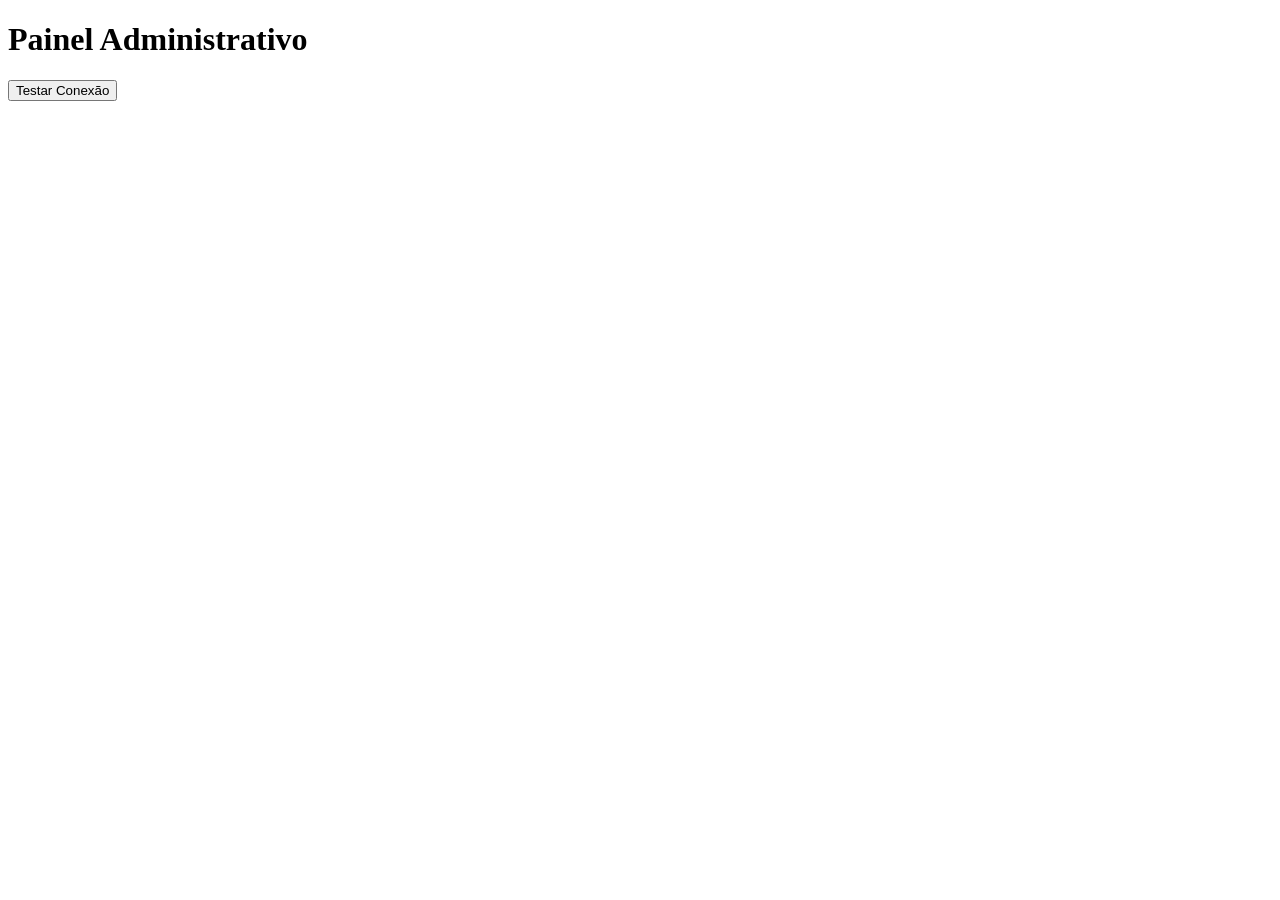
==== frontend/index.html @ 43f31362 "chore: adiciona gitignore, env.example e estrutura inicial do frontend" ====
<!DOCTYPE html>
<html lang="pt-BR">
<head>
    <meta charset="UTF-8">
    <meta name="viewport" content="width=device-width, initial-scale=1.0">
    <title>Barbearia | Admin</title>
    <link rel="stylesheet" href="css/style.css">
</head>
<body>
    
    <h1>Painel Administrativo</h1>
    <button id="btnTestarApi">Testar Conexão</button>
    <p id="resultadoApi"></p>


    <script src="js/api.js" defer></script>
    <script src="js/main.js" defer></script>
</body>
</html>
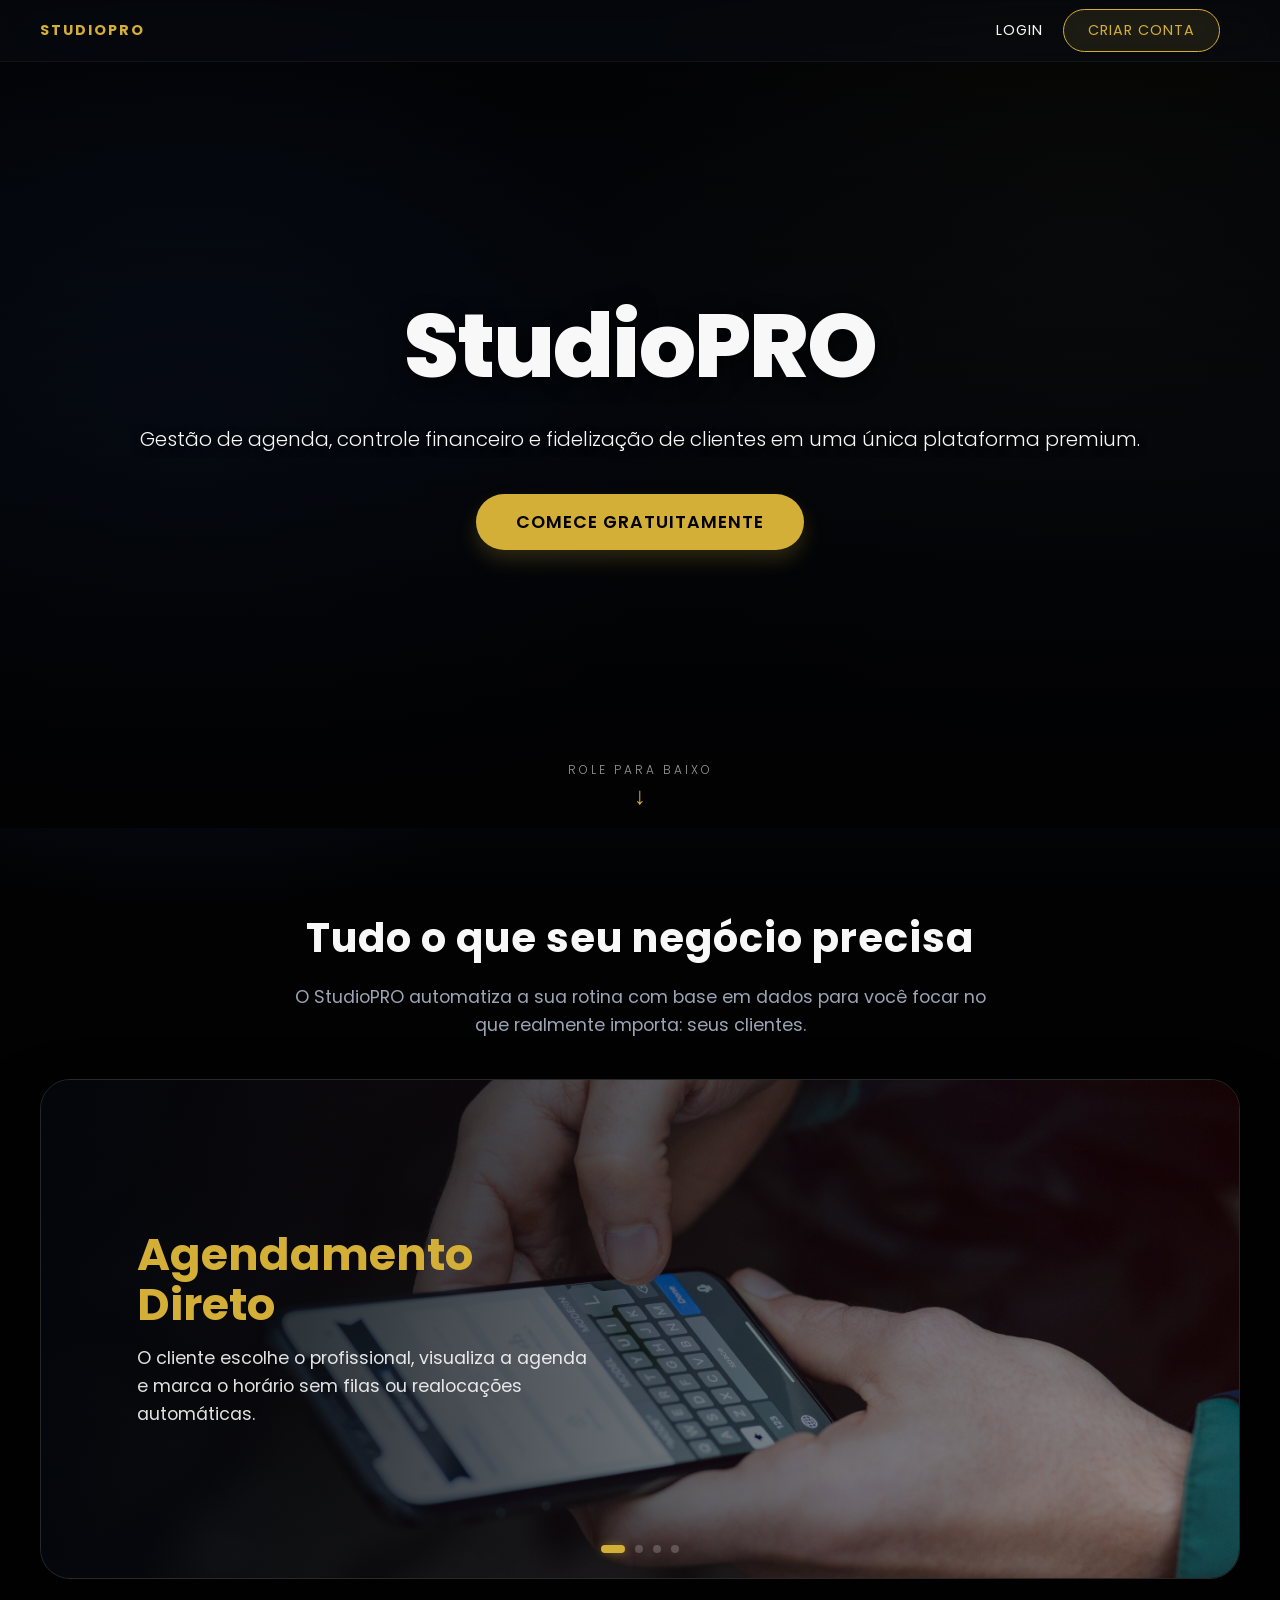
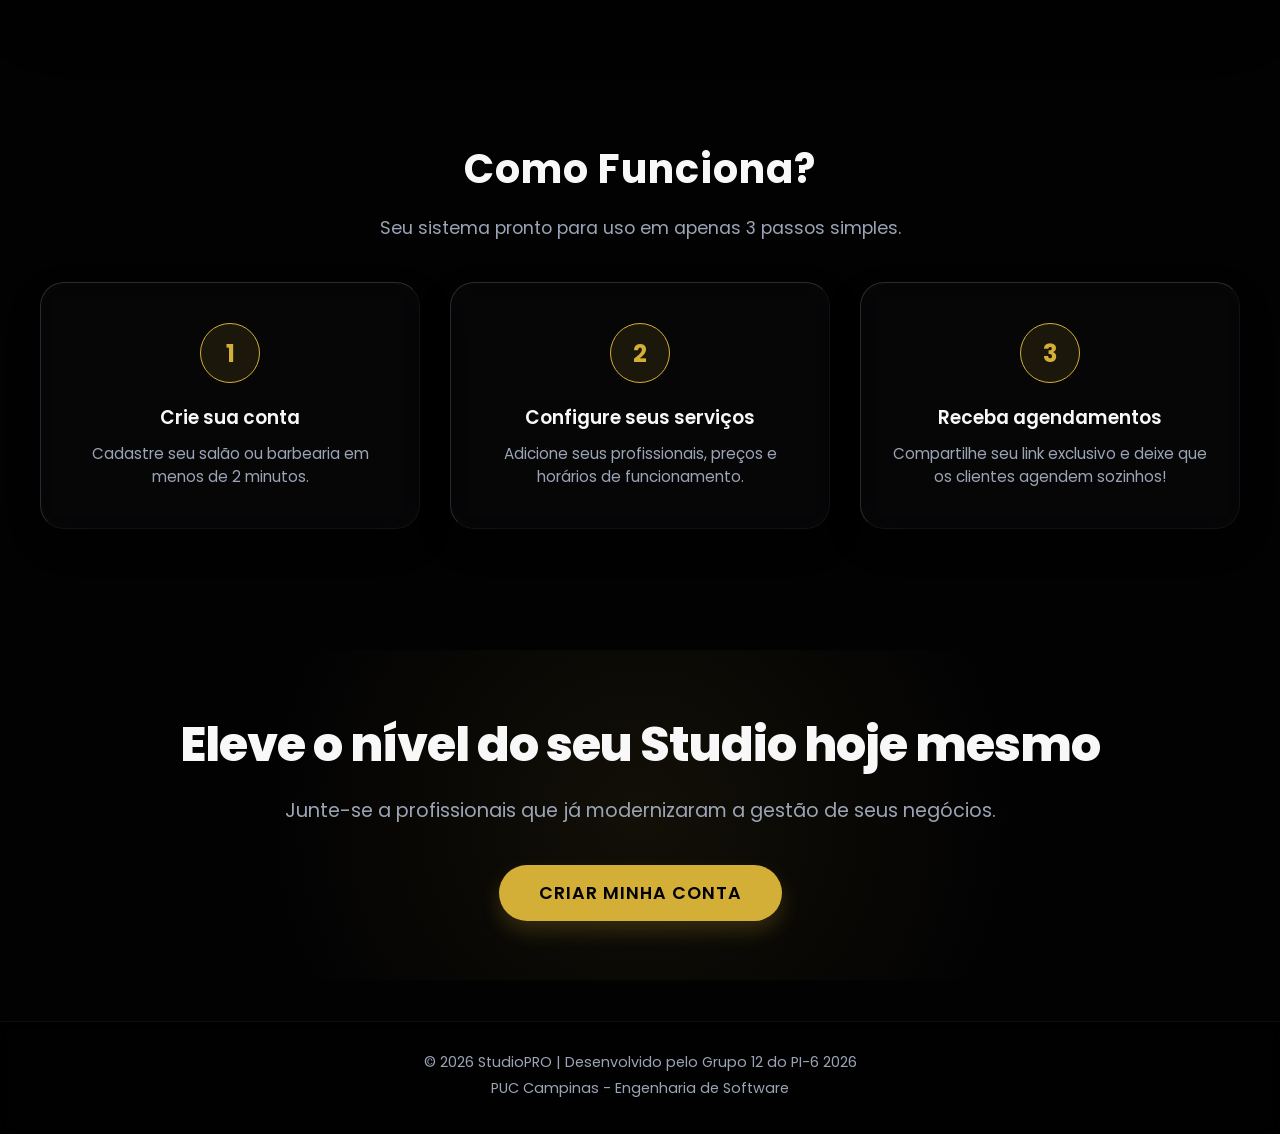
==== commit a812e32d: "feat: criação da landing page e tela de login e cadastro" ====
--- a/frontend/index.html
+++ b/frontend/index.html
@@ -1,19 +1,179 @@
 <!DOCTYPE html>
-<html lang="pt-BR">
+<html lang="pt-br">
 <head>
     <meta charset="UTF-8">
     <meta name="viewport" content="width=device-width, initial-scale=1.0">
-    <title>Barbearia | Admin</title>
-    <link rel="stylesheet" href="css/style.css">
+    <title>StudioPRO</title>
+    <link rel="stylesheet" href="/frontend/css/index.css">
 </head>
 <body>
-    
-    <h1>Painel Administrativo</h1>
-    <button id="btnTestarApi">Testar Conexão</button>
-    <p id="resultadoApi"></p>
+
+    <header>
+        <nav class="navbar container flex">
+            <h2 class="logo"><a href="index.html">STUDIOPRO</a></h2>
+
+            <ul class="nav-links flex">
+                <li><a href="login.html">Login</a></li>
+                <li><a href="login.html?action=signup" class="btn-nav">Criar Conta</a></li>
+            </ul>
+        </nav>
+    </header>
+
+<section class="homepage" id="home">
+        <video class="video" autoplay loop muted src="/frontend/assets/9737935-uhd_3840_2160_24fps.mp4" type="video/mp4"></video>
+        <div class="content flex">
+            <div class="text">
+                <h1>StudioPRO</h1>
+                <p>Gestão de agenda, controle financeiro e fidelização de clientes em uma única plataforma premium.</p>
+            </div>
+            <a href="login.html?action=signup" class="btn-primario">Comece Gratuitamente</a>     
+        </div>
+        
+        <div class="scroll-arrow" id="scrollArrow">
+            <span class="scroll-text">Role para baixo</span>
+            <span class="scroll-icon">&#8595;</span>
+        </div>
+    </section>
+
+    <section class="services" id="services">
+        <div class="container">
+            <div class="section-title">
+                <h2>Tudo o que seu negócio precisa</h2>
+                <p class="section-description">O StudioPRO automatiza a sua rotina com base em dados para você focar no que realmente importa: seus clientes.</p>
+            </div>
+            
+            <div class="slider-container">
+                <div class="slide active" style="background-image: url('/frontend/assets/celular.jpg');">
+                    <div class="slide-content">
+                        <h3>Agendamento Direto</h3>
+                        <p>O cliente escolhe o profissional, visualiza a agenda e marca o horário sem filas ou realocações automáticas.</p>
+                    </div>
+                </div>
+
+                <div class="slide" style="background-image: url('/frontend/assets/notificacao.jpg');">
+                    <div class="slide-content">
+                        <h3>Notificações Automáticas</h3>
+                        <p>Zero esquecimentos. Disparo automático de e-mails com os dados da reserva para o cliente e para o profissional.</p>
+                    </div>
+                </div>
+
+                <div class="slide" style="background-image: url('/frontend/assets/agenda.jpg');">
+                    <div class="slide-content">
+                        <h3>Gestão de Disponibilidade</h3>
+                        <p>Autonomia total. Cada profissional gerencia sua própria agenda e pode bloquear horários manualmente.</p>
+                    </div>
+                </div>
+
+                <div class="slide" style="background-image: url('/frontend/assets/dashboard.jpg');">
+                    <div class="slide-content">
+                        <h3>Dashboard Estratégico</h3>
+                        <p>Acompanhe a receita semanal, o faturamento mensal comparado e o total de clientes atendidos por cada profissional.</p>
+                    </div>
+                </div>
+                <button class="prev-btn" onclick="mudarSlide(-1)">&#10094;</button>
+                <button class="next-btn" onclick="mudarSlide(1)">&#10095;</button>
+                
+                <div class="slider-dots">
+                    <span class="dot active" onclick="irParaSlide(0)"></span>
+                    <span class="dot" onclick="irParaSlide(1)"></span>
+                    <span class="dot" onclick="irParaSlide(2)"></span>
+                    <span class="dot" onclick="irParaSlide(3)"></span>
+                </div>
+            </div>
+            </div>
+        </div>
+    </section>
+
+<script>
+        let slideAtual = 0;
+        const slides = document.querySelectorAll('.slide');
+        const dots = document.querySelectorAll('.dot');
+        let intervaloSlide;
+
+        function mostrarSlide(index) {
+            slides.forEach(s => s.classList.remove('active'));
+            dots.forEach(d => d.classList.remove('active'));
+            
+            slideAtual = (index + slides.length) % slides.length;
+            
+            slides[slideAtual].classList.add('active');
+            dots[slideAtual].classList.add('active');
+        }
+
+        function mudarSlide(direcao) {
+            mostrarSlide(slideAtual + direcao);
+            resetarTempo(); 
+        }
+
+        function irParaSlide(index) {
+            mostrarSlide(index);
+            resetarTempo();
+        }
+
+        function playAutomatico() {
+            mostrarSlide(slideAtual + 1);
+        }
+
+        function resetarTempo() {
+            clearInterval(intervaloSlide);
+            intervaloSlide = setInterval(playAutomatico, 5000);
+        }
+
+        intervaloSlide = setInterval(playAutomatico, 5000);
 
 
-    <script src="js/api.js" defer></script>
-    <script src="js/main.js" defer></script>
+        const scrollArrow = document.getElementById('scrollArrow');
+        window.addEventListener('scroll', () => {
+            if (window.scrollY > 50) {
+                scrollArrow.style.opacity = '0';
+            } else {
+                scrollArrow.style.opacity = '1';
+            }
+        });
+    </script>
+
+    <section class="how-it-works" id="how-it-works">
+        <div class="container">
+             <div class="section-title">
+                <h2>Como Funciona?</h2>
+                <p class="section-description">Seu sistema pronto para uso em apenas 3 passos simples.</p>
+            </div>
+            
+            <div class="steps-container flex">
+                <div class="step">
+                    <div class="step-number">1</div>
+                    <h3>Crie sua conta</h3>
+                    <p>Cadastre seu salão ou barbearia em menos de 2 minutos.</p>
+                </div>
+                <div class="step">
+                    <div class="step-number">2</div>
+                    <h3>Configure seus serviços</h3>
+                    <p>Adicione seus profissionais, preços e horários de funcionamento.</p>
+                </div>
+                <div class="step">
+                    <div class="step-number">3</div>
+                    <h3>Receba agendamentos</h3>
+                    <p>Compartilhe seu link exclusivo e deixe que os clientes agendem sozinhos!</p>
+                </div>
+            </div>
+        </div>
+    </section>
+
+    <section class="cta-final">
+        <div class="container text-center">
+            <h2>Eleve o nível do seu Studio hoje mesmo</h2>
+            <p>Junte-se a profissionais que já modernizaram a gestão de seus negócios.</p>
+            <a href="login.html?action=signup" class="btn-primario">Criar Minha Conta</a>
+        </div>
+    </section>
+
+    <footer class="footer">
+        <div class="container">
+            <p>&copy; 2026 StudioPRO | Desenvolvido pelo Grupo 12 do PI-6 2026</p>
+            <p>PUC Campinas - Engenharia de Software</p>
+        </div>
+    </footer>
+
+    
 </body>
 </html>
--- a/frontend/css/index.css
+++ b/frontend/css/index.css
@@ -0,0 +1,303 @@
+@import url('https://fonts.googleapis.com/css2?family=Poppins:ital,wght@0,100;0,200;0,300;0,400;0,500;0,600;0,700;0,800;0,900;1,100;1,200;1,300;1,400;1,500;1,600;1,700;1,800;1,900&family=Roboto:ital,wdth,wght@0,75,100..900;1,75,100..900&display=swap');
+
+
+:root {
+    --bg-black: #020203;           
+    --bg-blue-deep: #070e1a;       
+    --gold-primary: #D4AF37;       
+    --gold-hover: #F3E5AB;         
+    --text-light: #F8F8F8;         
+    --text-muted: #9BA4B5;         
+    
+    --glass-bg: rgba(255, 255, 255, 0.02); 
+    --glass-border-light: rgba(255, 255, 255, 0.15); 
+    --glass-border-dark: rgba(255, 255, 255, 0.05);
+}
+
+* {
+    margin: 0;
+    padding: 0;
+    box-sizing: border-box;
+    font-family: "Poppins", sans-serif;
+}
+
+body {
+    background-color: var(--bg-black);
+    background-image: 
+        radial-gradient(circle at 15% 50%, rgba(21, 40, 80, 0.4), transparent 40%),
+        radial-gradient(circle at 85% 30%, rgba(212, 175, 55, 0.05), transparent 40%),
+        linear-gradient(180deg, var(--bg-black) 0%, var(--bg-blue-deep) 50%, var(--bg-black) 100%);
+    background-attachment: fixed;
+    color: var(--text-light);
+    min-height: 100vh;
+}
+
+
+header {
+    position: fixed;
+    top: 0;
+    left: 0;
+    width: 100%;
+    background: rgba(10, 15, 25, 0.4); 
+    backdrop-filter: blur(24px); 
+    -webkit-backdrop-filter: blur(24px);
+    border-bottom: 1px solid var(--glass-border-dark);
+    z-index: 100;
+}
+
+.flex { display: flex; align-items: center; }
+.container { max-width: 1200px; width: 100%; margin: 0 auto; }
+.navbar { justify-content: space-between; }
+.nav-links { gap: 20px; list-style: none; padding: 0 20px; }
+
+.navbar a {
+    padding: 20px 0;
+    display: inline-block;
+    color: var(--text-light);
+    text-decoration: none;
+    text-transform: uppercase;
+    font-size: 0.9rem;
+    letter-spacing: 1px;
+    transition: 0.3s;
+}
+
+.navbar a:hover { color: var(--gold-primary); text-shadow: 0 0 10px rgba(212, 175, 55, 0.5); }
+
+.logo a {
+    text-decoration: none; 
+    color: var(--gold-primary);
+    font-weight: 700;
+    letter-spacing: 2px;
+}
+
+.btn-nav {
+    background: rgba(212, 175, 55, 0.1); 
+    border: 1px solid var(--gold-primary);
+    color: var(--gold-primary) !important;
+    padding: 10px 24px !important;
+    border-radius: 30px; 
+    backdrop-filter: blur(10px);
+    -webkit-backdrop-filter: blur(10px);
+    transition: all 0.3s ease;
+}
+
+.btn-nav:hover {
+    background: var(--gold-primary);
+    color: var(--bg-black) !important;
+    box-shadow: 0 0 20px rgba(212, 175, 55, 0.4);
+}
+
+.btn-primario {
+    color: var(--bg-black);
+    text-decoration: none;
+    background: var(--gold-primary);
+    padding: 15px 40px;
+    border-radius: 30px;
+    font-size: 1.1rem;
+    font-weight: 600;
+    text-transform: uppercase;
+    letter-spacing: 1px;
+    transition: 0.4s cubic-bezier(0.175, 0.885, 0.32, 1.275);
+    display: inline-block;
+    box-shadow: 0 10px 20px rgba(212, 175, 55, 0.2);
+}
+
+.btn-primario:hover {
+    background: var(--gold-hover);
+    transform: translateY(-3px) scale(1.02);
+    box-shadow: 0 15px 30px rgba(212, 175, 55, 0.4);
+}
+
+.homepage {
+    position: relative;
+    height: 92vh; 
+    width: 100%;
+    overflow: hidden;
+    padding-top: 0 !important;
+}
+
+.video {
+    position: absolute; width: 100%; height: 100%;
+    object-fit: cover; object-position: center; z-index: -1;
+}
+
+.homepage .content {
+    position: relative; height: 100%; width: 100%;
+    display: flex; flex-direction: column; justify-content: center;
+    align-items: center; text-align: center; padding: 0 20px; z-index: 1; 
+}
+
+.homepage .text h1 {
+    color: var(--text-light); 
+    font-size: 90px; 
+    font-weight: 800;
+    letter-spacing: -2px; 
+    margin-bottom: 10px;
+    text-shadow: 0 4px 20px rgba(0,0,0,0.8); 
+}
+
+.homepage .text h1 span {
+    background: linear-gradient(135deg, var(--gold-primary), var(--gold-hover));
+    -webkit-background-clip: text;
+    -webkit-text-fill-color: transparent;
+}
+
+.homepage .text p {
+    font-size: 20px; color: var(--text-light); margin-bottom: 40px;
+    font-weight: 300; text-shadow: 0 2px 10px rgba(0,0,0,0.8);
+}
+
+.homepage::before {
+    content: ""; position: absolute; top: 0; left: 0; width: 100%; height: 100%;
+    background: linear-gradient(to bottom, rgba(0,0,0,0.3) 0%, var(--bg-black) 100%); 
+    z-index: 0; 
+}
+
+
+
+.scroll-arrow {
+    position: absolute; bottom: 20px; left: 50%; transform: translateX(-50%);
+    z-index: 10; display: flex; flex-direction: column; align-items: center;
+    gap: 5px; transition: opacity 0.3s ease-out; animation: float 3s ease-in-out infinite;
+}
+
+.scroll-text { font-size: 0.75rem; text-transform: uppercase; letter-spacing: 3px; font-weight: 300; color: rgba(255,255,255,0.6); }
+.scroll-icon { font-size: 1.5rem; color: var(--gold-primary); line-height: 1; }
+
+@keyframes float {
+    0%, 100% { transform: translate(-50%, 0); }
+    50% { transform: translate(-50%, -10px); }
+}
+
+
+section { padding-top: 80px; }
+.services, .how-it-works { padding-bottom: 80px; background: transparent; }
+
+.section-title h2 {
+    text-align: center; color: var(--text-light);
+    font-size: 2.5rem; font-weight: 700; letter-spacing: 1px;
+}
+.section-title h2 span { color: var(--gold-primary); }
+
+.section-description {
+    max-width: 700px; margin: 15px auto 40px auto; 
+    text-align: center; line-height: 1.6; color: var(--text-muted); font-size: 1.1rem;
+}
+
+
+.slider-container {
+    position: relative; width: 100%; height: 500px;
+    margin-top: 40px; 
+    border-radius: 30px; 
+    overflow: hidden;
+    border: 1px solid var(--glass-border-light); 
+    box-shadow: 0 30px 60px rgba(0,0,0,0.6); 
+}
+
+.slide {
+    position: absolute; top: 0; left: 0; width: 100%; height: 100%;
+    background-size: cover; background-position: center;
+    opacity: 0; transition: opacity 1s cubic-bezier(0.4, 0, 0.2, 1);
+}
+
+.slide.active { opacity: 1; z-index: 10; }
+
+.slide::before {
+    content: ""; position: absolute; top: 0; left: 0; width: 100%; height: 100%;
+    background: linear-gradient(to right, rgba(2, 5, 10, 0.95) 0%, rgba(2, 5, 10, 0.1) 100%); 
+    z-index: 1;
+}
+
+.slide-content {
+    position: absolute; top: 50%; left: 8%; transform: translateY(-50%);
+    z-index: 2; max-width: 450px;
+}
+
+.slide-content h3 { color: var(--gold-primary); font-size: 2.8rem; margin-bottom: 15px; font-weight: 700; line-height: 1.1;}
+.slide-content p { color: var(--text-light); font-size: 1.1rem; line-height: 1.6; opacity: 0.9;}
+
+
+.prev-btn, .next-btn {
+    position: absolute; top: 50%; transform: translateY(-50%);
+    background: rgba(255, 255, 255, 0.05); 
+    backdrop-filter: blur(10px); -webkit-backdrop-filter: blur(10px);
+    color: var(--text-light);
+    border: 1px solid var(--glass-border-light);
+    width: 44px; height: 44px; font-size: 14px;
+    display: flex; align-items: center; justify-content: center;
+    cursor: pointer; z-index: 10; border-radius: 50%;
+    opacity: 0; visibility: hidden; transition: all 0.4s ease;
+}
+
+.prev-btn { left: 10px; } .next-btn { right: 10px; }
+.slider-container:hover .prev-btn { opacity: 1; visibility: visible; left: 25px; }
+.slider-container:hover .next-btn { opacity: 1; visibility: visible; right: 25px; }
+
+.prev-btn:hover, .next-btn:hover {
+    background: rgba(255, 255, 255, 0.15);
+    color: var(--gold-primary);
+    transform: translateY(-50%) scale(1.1);
+}
+
+.slider-dots { position: absolute; bottom: 25px; left: 50%; transform: translateX(-50%); z-index: 10; display: flex; gap: 10px; }
+.dot { width: 8px; height: 8px; background-color: rgba(255, 255, 255, 0.2); border-radius: 50%; cursor: pointer; transition: all 0.4s ease; }
+.dot.active { width: 24px; background-color: var(--gold-primary); border-radius: 10px; box-shadow: 0 0 10px rgba(212,175,55,0.4); }
+
+
+.steps-container { display: flex; justify-content: space-between; gap: 30px; align-items: stretch; }
+
+.step {
+    flex: 1;
+    text-align: center;
+    padding: 40px 30px;
+    
+    background: var(--glass-bg);
+    backdrop-filter: blur(20px);
+    -webkit-backdrop-filter: blur(20px);
+    border-radius: 24px; 
+    
+
+    border: 1px solid var(--glass-border-dark);
+    border-top: 1px solid var(--glass-border-light);
+    border-left: 1px solid var(--glass-border-light);
+    
+    box-shadow: 0 15px 35px rgba(0,0,0,0.2);
+    transition: all 0.4s cubic-bezier(0.175, 0.885, 0.32, 1.275);
+}
+
+.step:hover {
+    transform: translateY(-15px);
+    background: rgba(255, 255, 255, 0.05);
+    border-color: rgba(212, 175, 55, 0.4); 
+    box-shadow: 0 20px 40px rgba(212, 175, 55, 0.1);
+}
+
+.step-number {
+    background: rgba(212, 175, 55, 0.1); 
+    border: 1px solid var(--gold-primary);
+    color: var(--gold-primary);
+    width: 60px; height: 60px; line-height: 60px;
+    border-radius: 50%; font-size: 24px; font-weight: 700;
+    margin: 0 auto 20px auto;
+}
+
+.step h3 { color: var(--text-light); margin-bottom: 10px; font-weight: 600; }
+.step p { color: var(--text-muted); font-size: 0.95rem; }
+
+
+.cta-final { padding: 100px 20px; text-align: center; position: relative; overflow: hidden; }
+
+
+.cta-final::before {
+    content: ""; position: absolute; top: 50%; left: 50%; transform: translate(-50%, -50%);
+    width: 80%; height: 80%; background: radial-gradient(circle, rgba(212, 175, 55, 0.08) 0%, transparent 70%); z-index: -1;
+}
+
+.cta-final h2 { color: var(--text-light); font-size: 3rem; margin-bottom: 15px; font-weight: 800; letter-spacing: -1px; }
+.cta-final p { color: var(--text-muted); font-size: 1.2rem; margin-bottom: 40px; }
+
+.footer {
+    background: rgba(0,0,0,0.5); backdrop-filter: blur(10px); -webkit-backdrop-filter: blur(10px);
+    padding: 30px 0; text-align: center; border-top: 1px solid var(--glass-border-dark);
+}
+.footer p { color: var(--text-muted); margin-bottom: 5px; font-size: 0.9rem; }
